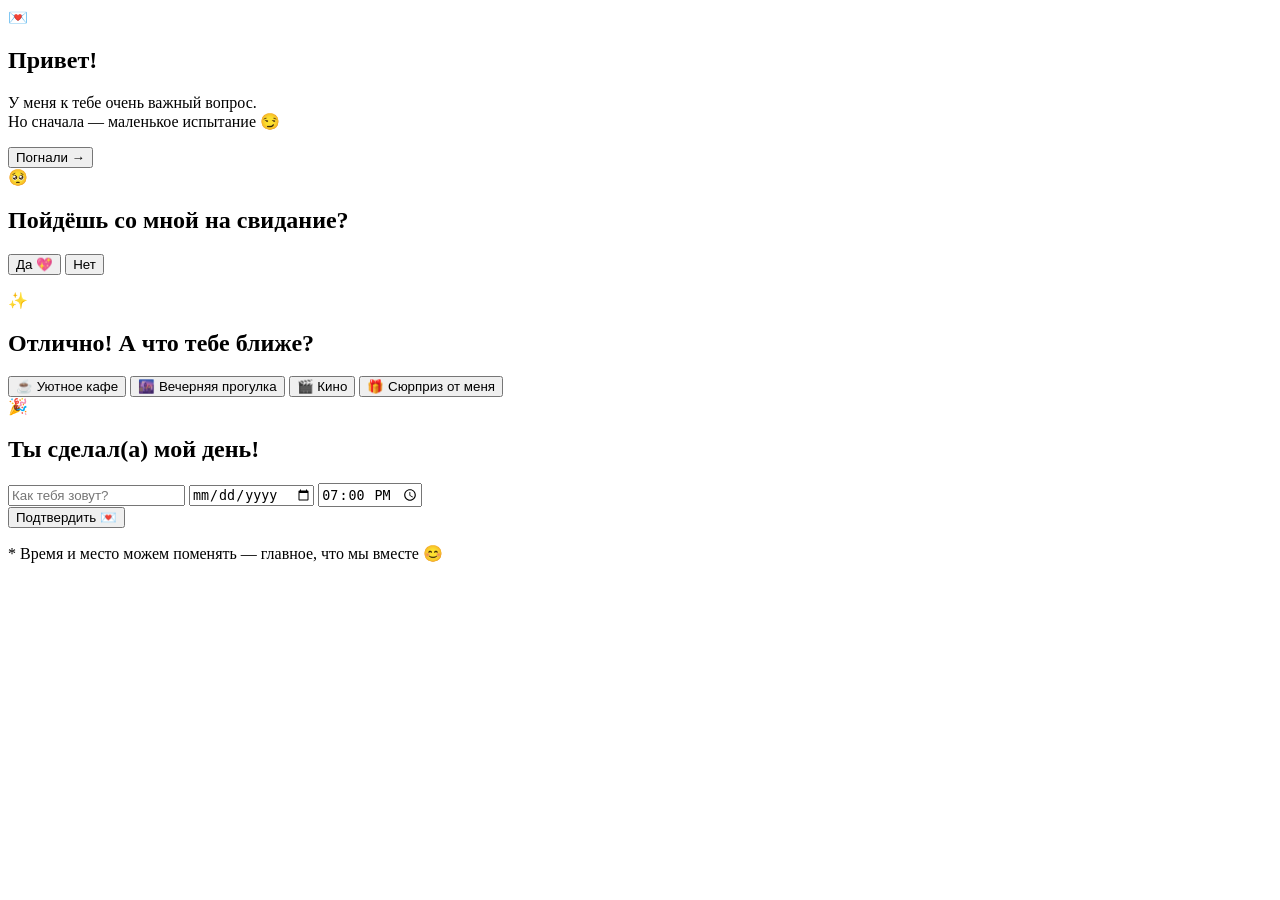
==== deepseek_html_20261001_c922b6.html @ df8edd57 "Add files via upload" ====
<!DOCTYPE html>
<html lang="ru">
<head>
  <meta charset="UTF-8">
  <meta name="viewport" content="width=device-width, initial-scale=1.0">
  <title>У меня к тебе один вопрос 💌</title>
  <link rel="stylesheet" href="style.css">
</head>
<body>
  <div class="hearts" id="hearts"></div>

  <main class="card" id="card">
    <!-- Экран 1: Приветствие -->
    <section class="screen active" data-screen="0">
      <div class="emoji">💌</div>
      <h1>Привет!</h1>
      <p>У меня к тебе очень важный вопрос.<br>Но сначала — маленькое испытание 😏</p>
      <button class="btn primary" data-next>Погнали →</button>
    </section>

    <!-- Экран 2: Кнопка-обманка -->
    <section class="screen" data-screen="1">
      <div class="emoji">🥺</div>
      <h1>Пойдёшь со мной на свидание?</h1>
      <div class="buttons" id="runawayZone">
        <button class="btn primary" id="yesBtn">Да 💖</button>
        <button class="btn ghost" id="noBtn">Нет</button>
      </div>
      <p class="hint" id="hint"></p>
    </section>

    <!-- Экран 3: Выбор настроения -->
    <section class="screen" data-screen="2">
      <div class="emoji">✨</div>
      <h1>Отлично! А что тебе ближе?</h1>
      <div class="choices" id="choices">
        <button class="choice" data-choice="coffee">☕ Уютное кафе</button>
        <button class="choice" data-choice="walk">🌆 Вечерняя прогулка</button>
        <button class="choice" data-choice="cinema">🎬 Кино</button>
        <button class="choice" data-choice="surprise">🎁 Сюрприз от меня</button>
      </div>
    </section>

    <!-- Экран 4: Финальное приглашение -->
    <section class="screen" data-screen="3">
      <div class="emoji">🎉</div>
      <h1>Ты сделал(а) мой день!</h1>
      <div class="invite" id="inviteText"></div>
      <div class="details">
        <input type="text" id="nameInput" placeholder="Как тебя зовут?">
        <input type="date" id="dateInput">
        <input type="time" id="timeInput" value="19:00">
      </div>
      <button class="btn primary" id="sendBtn">Подтвердить 💌</button>
      <p class="tiny">* Время и место можем поменять — главное, что мы вместе 😊</p>
    </section>
  </main>

  <script src="script.js"></script>
</body>
</html>
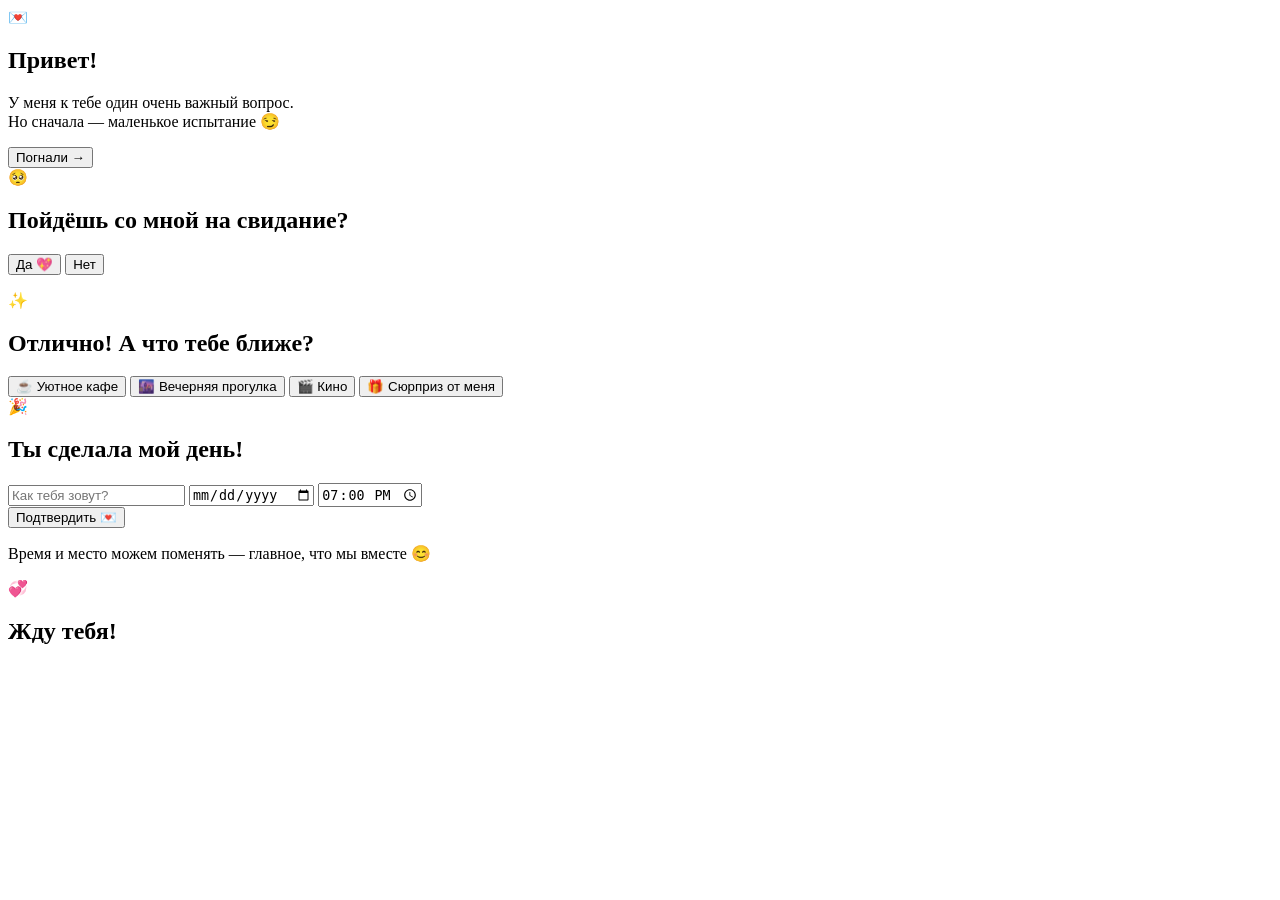
==== commit 96eea942: "Add files via upload" ====
--- a/deepseek_html_20261001_c922b6.html
+++ b/deepseek_html_20261001_c922b6.html
@@ -2,23 +2,24 @@
 <html lang="ru">
 <head>
   <meta charset="UTF-8">
-  <meta name="viewport" content="width=device-width, initial-scale=1.0">
-  <title>У меня к тебе один вопрос 💌</title>
+  <meta name="viewport" content="width=device-width, initial-scale=1.0, maximum-scale=1.0, user-scalable=no">
+  <title>Приглашение 💌</title>
+  <script src="https://telegram.org/js/telegram-web-app.js"></script>
   <link rel="stylesheet" href="style.css">
 </head>
 <body>
   <div class="hearts" id="hearts"></div>
 
   <main class="card" id="card">
-    <!-- Экран 1: Приветствие -->
+    <!-- Экран 0: Приветствие -->
     <section class="screen active" data-screen="0">
       <div class="emoji">💌</div>
-      <h1>Привет!</h1>
-      <p>У меня к тебе очень важный вопрос.<br>Но сначала — маленькое испытание 😏</p>
+      <h1>Привет<span id="userName"></span>!</h1>
+      <p>У меня к тебе один очень важный вопрос.<br>Но сначала — маленькое испытание 😏</p>
       <button class="btn primary" data-next>Погнали →</button>
     </section>
 
-    <!-- Экран 2: Кнопка-обманка -->
+    <!-- Экран 1: Убегающая кнопка "Нет" -->
     <section class="screen" data-screen="1">
       <div class="emoji">🥺</div>
       <h1>Пойдёшь со мной на свидание?</h1>
@@ -29,7 +30,7 @@
       <p class="hint" id="hint"></p>
     </section>
 
-    <!-- Экран 3: Выбор настроения -->
+    <!-- Экран 2: Выбор формата -->
     <section class="screen" data-screen="2">
       <div class="emoji">✨</div>
       <h1>Отлично! А что тебе ближе?</h1>
@@ -41,10 +42,10 @@
       </div>
     </section>
 
-    <!-- Экран 4: Финальное приглашение -->
+    <!-- Экран 3: Финальное приглашение -->
     <section class="screen" data-screen="3">
       <div class="emoji">🎉</div>
-      <h1>Ты сделал(а) мой день!</h1>
+      <h1>Ты сделала мой день!</h1>
       <div class="invite" id="inviteText"></div>
       <div class="details">
         <input type="text" id="nameInput" placeholder="Как тебя зовут?">
@@ -52,7 +53,14 @@
         <input type="time" id="timeInput" value="19:00">
       </div>
       <button class="btn primary" id="sendBtn">Подтвердить 💌</button>
-      <p class="tiny">* Время и место можем поменять — главное, что мы вместе 😊</p>
+      <p class="tiny">Время и место можем поменять — главное, что мы вместе 😊</p>
+    </section>
+
+    <!-- Экран 4: Успех -->
+    <section class="screen" data-screen="4">
+      <div class="emoji">💞</div>
+      <h1>Жду тебя!</h1>
+      <p id="finalText" style="white-space:pre-line;font-size:17px;"></p>
     </section>
   </main>
 
